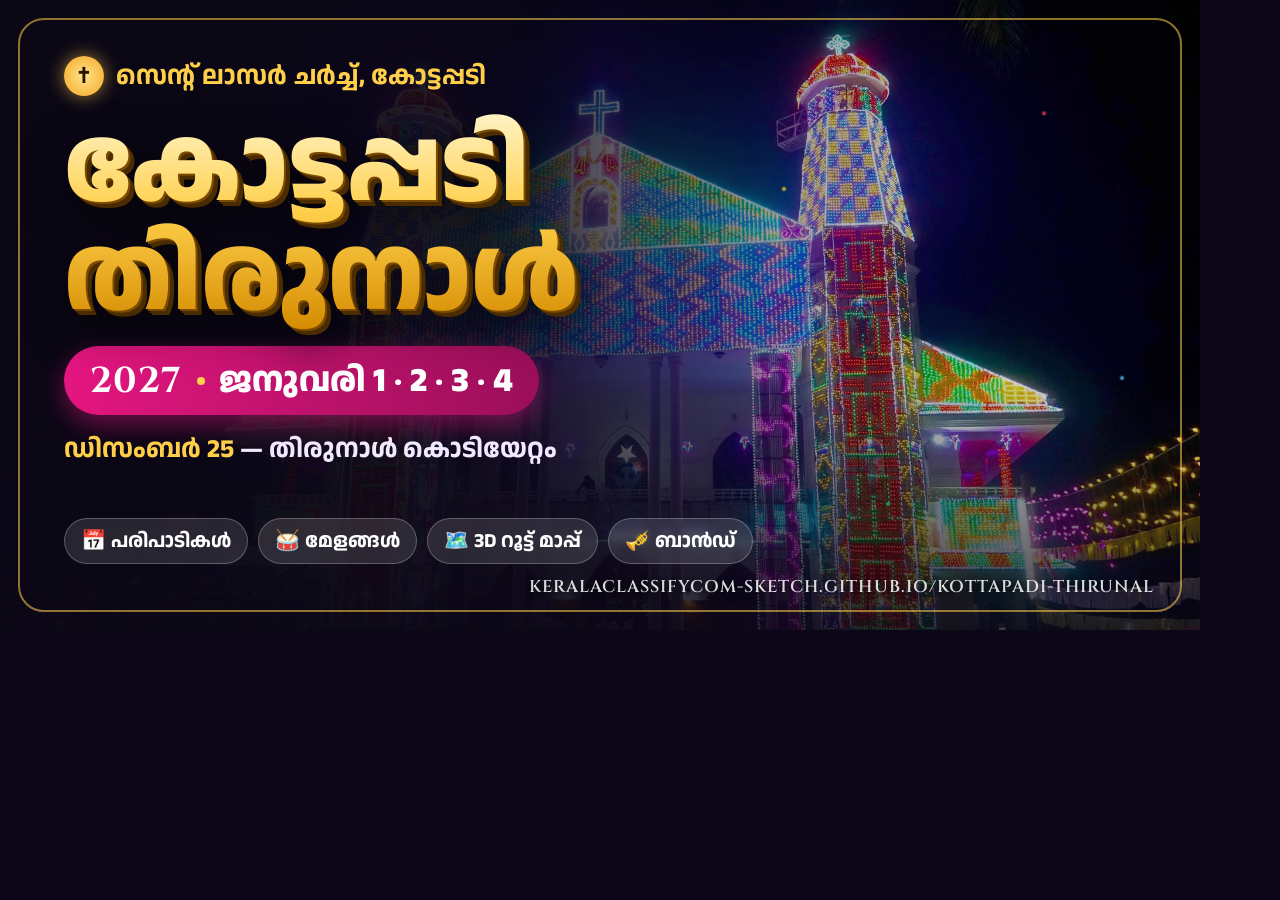
==== tools/og-card.html @ ef3389eb "Add WhatsApp / social link preview (Open Graph image and tags) 1200x630 preview card (illuminated ch" ====
<!doctype html>
<!-- Source for images/og-kottapadi-thirunal.jpg (the WhatsApp / Facebook link preview).
     Not linked from the site. Regenerate with tools/make-og.sh after editing. -->
<html lang="ml">
<head>
<meta charset="utf-8">
<link rel="stylesheet" href="https://fonts.googleapis.com/css2?family=Anek+Malayalam:wdth,wght@75..125,400..800&family=Cinzel:wght@600;700&display=block">
<style>
  html,body{margin:0;width:1200px;height:630px;overflow:hidden;background:#0b0716}
  .card{position:relative;width:1200px;height:630px;overflow:hidden;font-family:"Anek Malayalam",sans-serif;color:#fff}
  .photo{position:absolute;inset:0;background:url(../images/church-lights.jpg) 72% 40%/cover}
  .shade{position:absolute;inset:0;background:linear-gradient(90deg,rgba(11,7,22,.97) 0%,rgba(11,7,22,.9) 40%,rgba(11,7,22,.35) 66%,rgba(11,7,22,.05) 100%),
         linear-gradient(0deg,rgba(11,7,22,.75),transparent 40%)}
  .frame{position:absolute;inset:18px;border:2px solid rgba(255,207,74,.55);border-radius:26px}
  .text{position:absolute;left:64px;top:56px;width:640px}
  .church{display:flex;align-items:center;gap:12px;font-weight:700;font-size:26px;color:#ffcf4a;letter-spacing:.01em}
  .church i{font-style:normal;width:40px;height:40px;border-radius:50%;display:grid;place-items:center;background:radial-gradient(circle,#ffe58a,#f5a524);color:#2a1600;font-size:22px;box-shadow:0 0 18px rgba(255,207,74,.6)}
  h1{margin:18px 0 0;font-weight:800;line-height:1.05;font-size:104px;
     background:linear-gradient(180deg,#fff3c4 0%,#ffcf4a 45%,#d48a00 100%);-webkit-background-clip:text;background-clip:text;color:transparent;
     filter:drop-shadow(2px 2px 0 #7a4b00) drop-shadow(4px 4px 0 #4a2c00) drop-shadow(0 12px 22px rgba(0,0,0,.6))}
  h1 span{display:block}
  .year{display:inline-flex;align-items:center;gap:14px;margin-top:14px;padding:10px 26px;border-radius:999px;background:linear-gradient(90deg,#e4167f,#9b0f5a);
        font-weight:800;font-size:34px;box-shadow:0 10px 26px rgba(228,22,127,.45)}
  .year b{font-family:Cinzel,serif;font-size:36px;letter-spacing:.04em}
  .year i{width:8px;height:8px;border-radius:50%;background:#ffcf4a}
  .kodi{margin-top:16px;font-weight:700;font-size:26px;color:#f1e9ff}
  .kodi em{font-style:normal;color:#ffcf4a}
  .chips{position:absolute;left:64px;bottom:66px;display:flex;gap:10px}
  .chips span{padding:8px 16px;border-radius:999px;background:rgba(255,255,255,.12);border:1px solid rgba(255,255,255,.25);font-weight:700;font-size:20px;backdrop-filter:blur(4px)}
  .url{position:absolute;right:46px;bottom:32px;font-family:Cinzel,serif;font-weight:600;font-size:17px;letter-spacing:.06em;color:#fff;opacity:.85;text-shadow:0 2px 8px #000}
  .dots{position:absolute;right:0;top:0;width:520px;height:100%;pointer-events:none;
        background-image:radial-gradient(3px 3px at 20% 30%,#ffd60a,transparent),radial-gradient(3px 3px at 70% 18%,#ff3b5c,transparent),radial-gradient(3px 3px at 85% 60%,#5ec8ff,transparent),radial-gradient(3px 3px at 40% 80%,#22c55e,transparent)}
</style>
</head>
<body>
  <div class="card">
    <div class="photo"></div><div class="shade"></div><div class="dots"></div><div class="frame"></div>
    <div class="text">
      <div class="church"><i>✝</i>സെന്റ് ലാസർ ചർച്ച്, കോട്ടപ്പടി</div>
      <h1><span>കോട്ടപ്പടി</span><span>തിരുനാൾ</span></h1>
      <div class="year"><b>2027</b><i></i>ജനുവരി 1 · 2 · 3 · 4</div>
      <div class="kodi"><em>ഡിസംബർ 25</em> — തിരുനാൾ കൊടിയേറ്റം</div>
    </div>
    <div class="chips"><span>📅 പരിപാടികൾ</span><span>🥁 മേളങ്ങൾ</span><span>🗺️ 3D റൂട്ട് മാപ്പ്</span><span>🎺 ബാൻഡ്</span></div>
    <div class="url">KERALACLASSIFYCOM-SKETCH.GITHUB.IO/KOTTAPADI-THIRUNAL</div>
  </div>
</body>
</html>
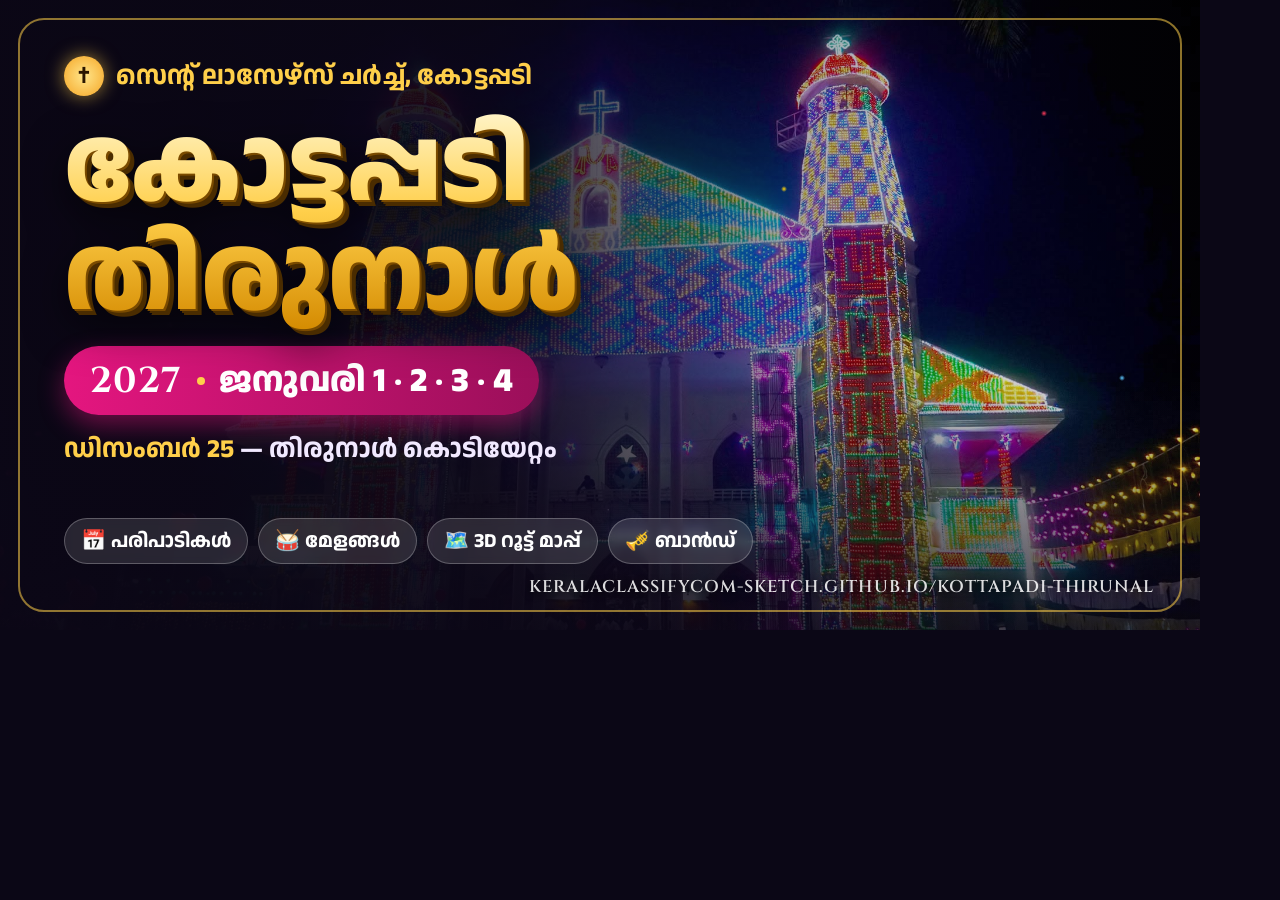
==== commit a7f7116f: "Rename to St.Lazer's Church, Kottappadi; add feast logos; new coordinators; unit slider on phones - " ====
--- a/tools/og-card.html
+++ b/tools/og-card.html
@@ -36,7 +36,7 @@
   <div class="card">
     <div class="photo"></div><div class="shade"></div><div class="dots"></div><div class="frame"></div>
     <div class="text">
-      <div class="church"><i>✝</i>സെന്റ് ലാസർ ചർച്ച്, കോട്ടപ്പടി</div>
+      <div class="church"><i>✝</i>സെന്റ് ലാസേഴ്സ് ചർച്ച്, കോട്ടപ്പടി</div>
       <h1><span>കോട്ടപ്പടി</span><span>തിരുനാൾ</span></h1>
       <div class="year"><b>2027</b><i></i>ജനുവരി 1 · 2 · 3 · 4</div>
       <div class="kodi"><em>ഡിസംബർ 25</em> — തിരുനാൾ കൊടിയേറ്റം</div>
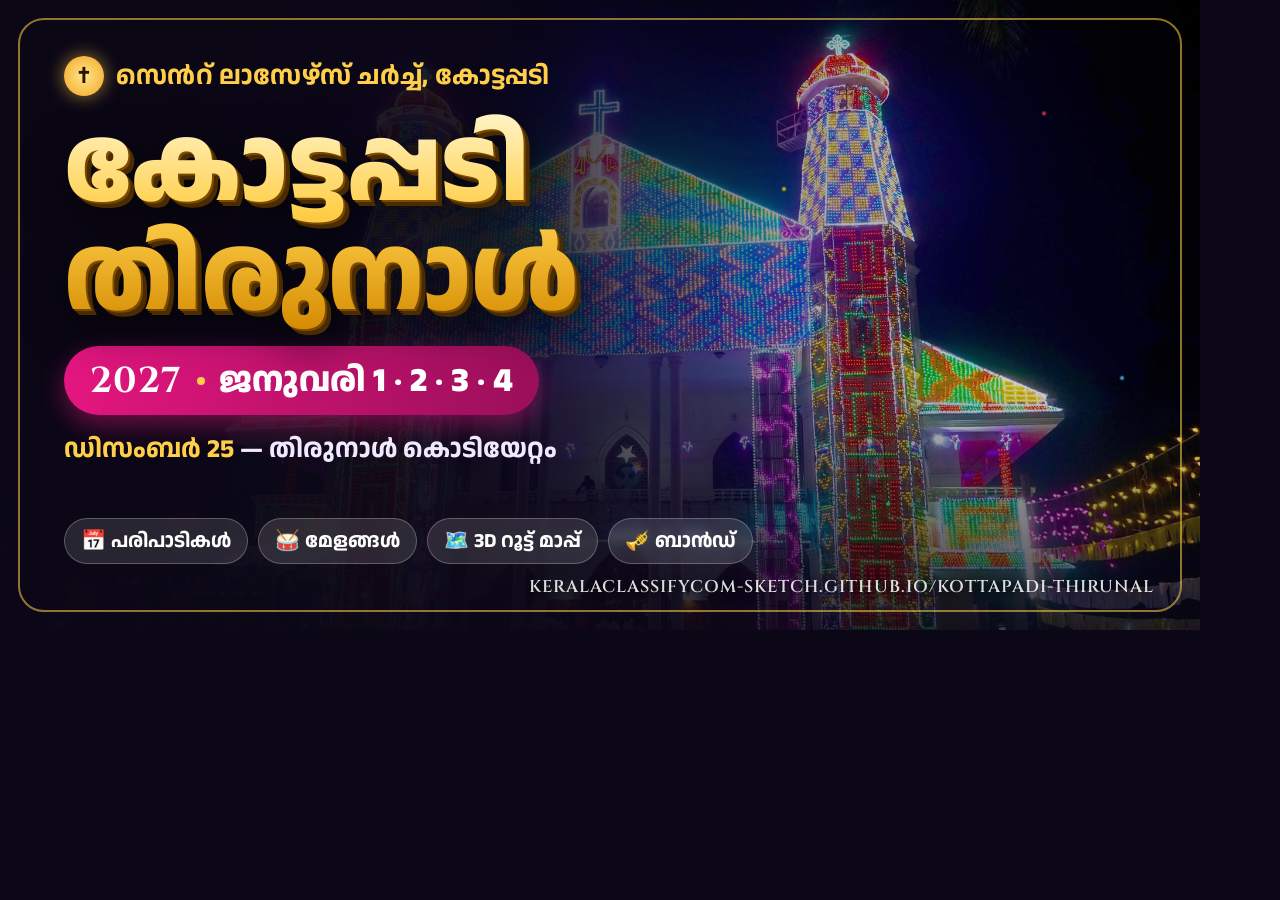
==== commit 04ed1d72: "Official feast line and name spelling (സെൻറ് ലാസേഴ്സ്); remove footer logo row Co-Authored-By: Claud" ====
--- a/tools/og-card.html
+++ b/tools/og-card.html
@@ -36,7 +36,7 @@
   <div class="card">
     <div class="photo"></div><div class="shade"></div><div class="dots"></div><div class="frame"></div>
     <div class="text">
-      <div class="church"><i>✝</i>സെന്റ് ലാസേഴ്സ് ചർച്ച്, കോട്ടപ്പടി</div>
+      <div class="church"><i>✝</i>സെൻറ് ലാസേഴ്സ് ചർച്ച്, കോട്ടപ്പടി</div>
       <h1><span>കോട്ടപ്പടി</span><span>തിരുനാൾ</span></h1>
       <div class="year"><b>2027</b><i></i>ജനുവരി 1 · 2 · 3 · 4</div>
       <div class="kodi"><em>ഡിസംബർ 25</em> — തിരുനാൾ കൊടിയേറ്റം</div>
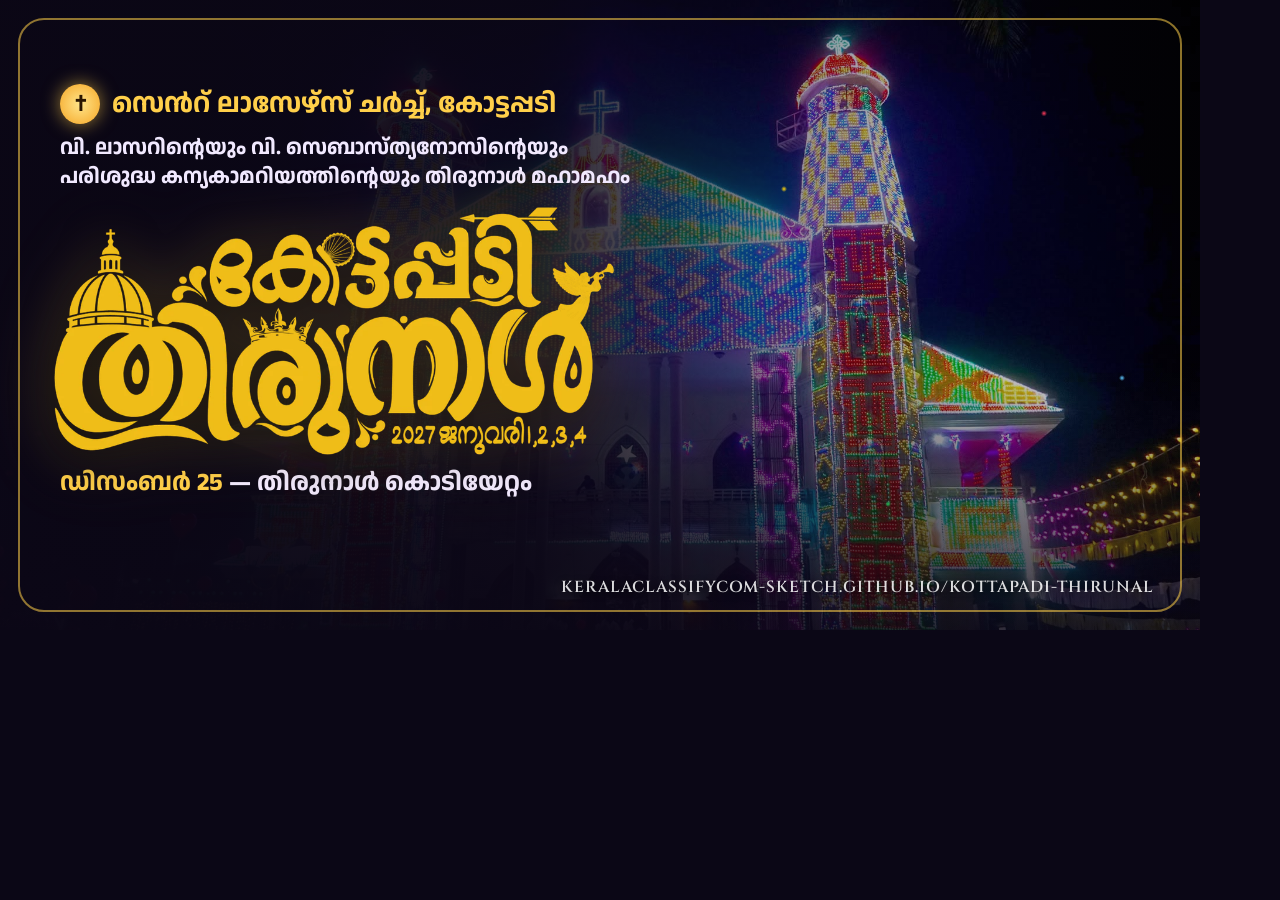
==== commit 0512aea8: "New link preview image with the feast logo and official feast line (new file name so WhatsApp refres" ====
--- a/tools/og-card.html
+++ b/tools/og-card.html
@@ -1,5 +1,5 @@
 <!doctype html>
-<!-- Source for images/og-kottapadi-thirunal.jpg (the WhatsApp / Facebook link preview).
+<!-- Source for images/og-kottapadi-thirunal-v2.jpg (the WhatsApp / Facebook link preview).
      Not linked from the site. Regenerate with tools/make-og.sh after editing. -->
 <html lang="ml">
 <head>
@@ -9,25 +9,17 @@
   html,body{margin:0;width:1200px;height:630px;overflow:hidden;background:#0b0716}
   .card{position:relative;width:1200px;height:630px;overflow:hidden;font-family:"Anek Malayalam",sans-serif;color:#fff}
   .photo{position:absolute;inset:0;background:url(../images/church-lights.jpg) 72% 40%/cover}
-  .shade{position:absolute;inset:0;background:linear-gradient(90deg,rgba(11,7,22,.97) 0%,rgba(11,7,22,.9) 40%,rgba(11,7,22,.35) 66%,rgba(11,7,22,.05) 100%),
-         linear-gradient(0deg,rgba(11,7,22,.75),transparent 40%)}
+  .shade{position:absolute;inset:0;background:linear-gradient(90deg,rgba(11,7,22,.97) 0%,rgba(11,7,22,.92) 44%,rgba(11,7,22,.4) 68%,rgba(11,7,22,.08) 100%),
+         linear-gradient(0deg,rgba(11,7,22,.8),transparent 42%)}
   .frame{position:absolute;inset:18px;border:2px solid rgba(255,207,74,.55);border-radius:26px}
-  .text{position:absolute;left:64px;top:56px;width:640px}
-  .church{display:flex;align-items:center;gap:12px;font-weight:700;font-size:26px;color:#ffcf4a;letter-spacing:.01em}
+  .text{position:absolute;left:60px;top:84px;width:660px}
+  .church{display:flex;align-items:center;gap:12px;font-weight:700;font-size:27px;color:#ffcf4a}
   .church i{font-style:normal;width:40px;height:40px;border-radius:50%;display:grid;place-items:center;background:radial-gradient(circle,#ffe58a,#f5a524);color:#2a1600;font-size:22px;box-shadow:0 0 18px rgba(255,207,74,.6)}
-  h1{margin:18px 0 0;font-weight:800;line-height:1.05;font-size:104px;
-     background:linear-gradient(180deg,#fff3c4 0%,#ffcf4a 45%,#d48a00 100%);-webkit-background-clip:text;background-clip:text;color:transparent;
-     filter:drop-shadow(2px 2px 0 #7a4b00) drop-shadow(4px 4px 0 #4a2c00) drop-shadow(0 12px 22px rgba(0,0,0,.6))}
-  h1 span{display:block}
-  .year{display:inline-flex;align-items:center;gap:14px;margin-top:14px;padding:10px 26px;border-radius:999px;background:linear-gradient(90deg,#e4167f,#9b0f5a);
-        font-weight:800;font-size:34px;box-shadow:0 10px 26px rgba(228,22,127,.45)}
-  .year b{font-family:Cinzel,serif;font-size:36px;letter-spacing:.04em}
-  .year i{width:8px;height:8px;border-radius:50%;background:#ffcf4a}
-  .kodi{margin-top:16px;font-weight:700;font-size:26px;color:#f1e9ff}
+  .feast{margin:10px 0 0;font-weight:700;font-size:21px;line-height:1.4;color:#f1e9ff}
+  .logo{display:block;width:560px;margin:14px 0 0 -6px;filter:drop-shadow(0 8px 20px rgba(0,0,0,.6)) drop-shadow(0 0 30px rgba(255,207,74,.25))}
+  .kodi{margin-top:10px;font-weight:700;font-size:25px;color:#f1e9ff}
   .kodi em{font-style:normal;color:#ffcf4a}
-  .chips{position:absolute;left:64px;bottom:66px;display:flex;gap:10px}
-  .chips span{padding:8px 16px;border-radius:999px;background:rgba(255,255,255,.12);border:1px solid rgba(255,255,255,.25);font-weight:700;font-size:20px;backdrop-filter:blur(4px)}
-  .url{position:absolute;right:46px;bottom:32px;font-family:Cinzel,serif;font-weight:600;font-size:17px;letter-spacing:.06em;color:#fff;opacity:.85;text-shadow:0 2px 8px #000}
+  .url{position:absolute;right:46px;bottom:32px;font-family:Cinzel,serif;font-weight:600;font-size:16px;letter-spacing:.06em;color:#fff;opacity:.85;text-shadow:0 2px 8px #000}
   .dots{position:absolute;right:0;top:0;width:520px;height:100%;pointer-events:none;
         background-image:radial-gradient(3px 3px at 20% 30%,#ffd60a,transparent),radial-gradient(3px 3px at 70% 18%,#ff3b5c,transparent),radial-gradient(3px 3px at 85% 60%,#5ec8ff,transparent),radial-gradient(3px 3px at 40% 80%,#22c55e,transparent)}
 </style>
@@ -37,11 +29,10 @@
     <div class="photo"></div><div class="shade"></div><div class="dots"></div><div class="frame"></div>
     <div class="text">
       <div class="church"><i>✝</i>സെൻറ് ലാസേഴ്സ് ചർച്ച്, കോട്ടപ്പടി</div>
-      <h1><span>കോട്ടപ്പടി</span><span>തിരുനാൾ</span></h1>
-      <div class="year"><b>2027</b><i></i>ജനുവരി 1 · 2 · 3 · 4</div>
+      <p class="feast">വി. ലാസറിന്റെയും വി. സെബാസ്ത്യനോസിന്റെയും<br>പരിശുദ്ധ കന്യകാമറിയത്തിന്റെയും തിരുനാൾ മഹാമഹം</p>
+      <img class="logo" src="../images/logos/kottapadi-thirunal.webp" alt="">
       <div class="kodi"><em>ഡിസംബർ 25</em> — തിരുനാൾ കൊടിയേറ്റം</div>
     </div>
-    <div class="chips"><span>📅 പരിപാടികൾ</span><span>🥁 മേളങ്ങൾ</span><span>🗺️ 3D റൂട്ട് മാപ്പ്</span><span>🎺 ബാൻഡ്</span></div>
     <div class="url">KERALACLASSIFYCOM-SKETCH.GITHUB.IO/KOTTAPADI-THIRUNAL</div>
   </div>
 </body>
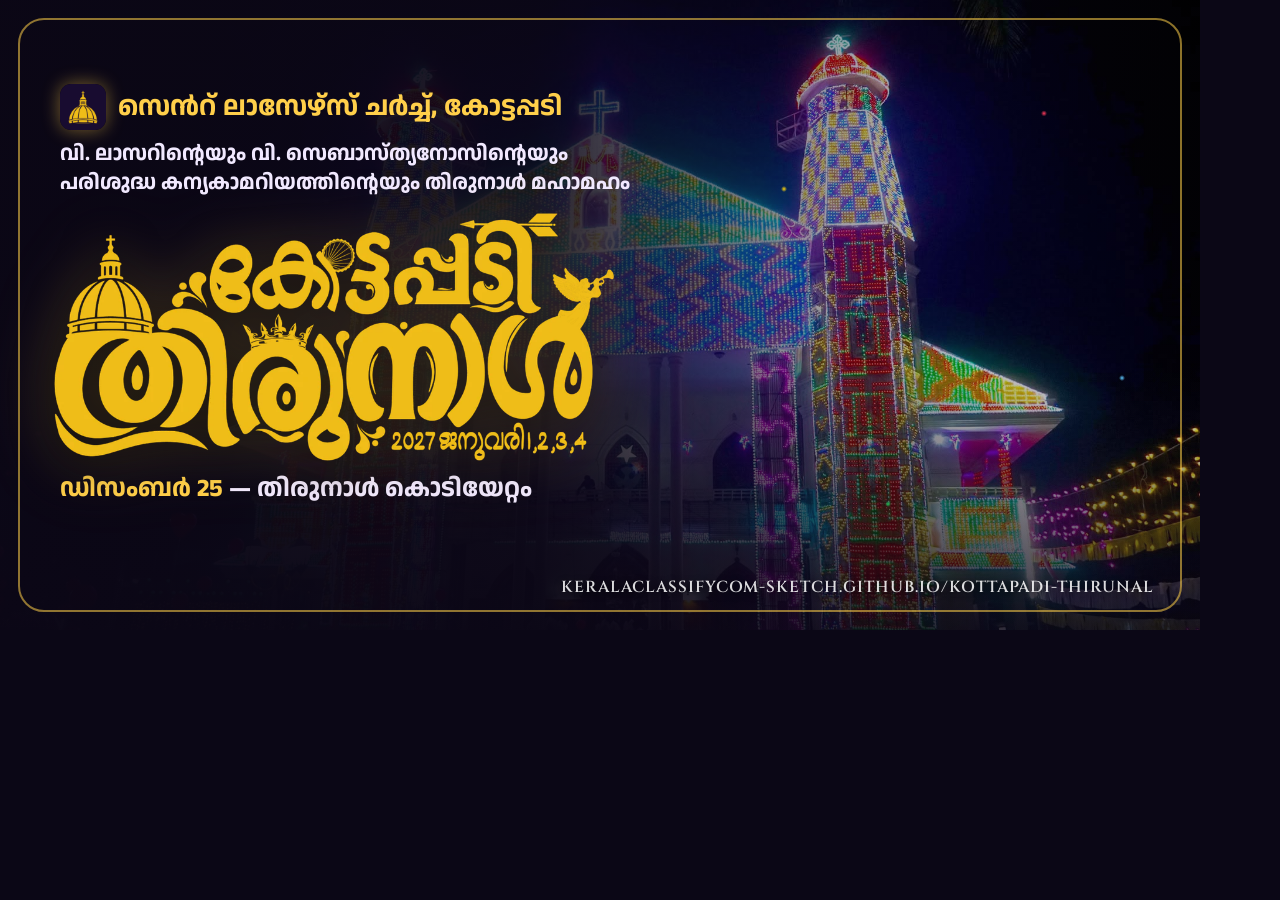
==== commit d438e66a: "Rapakal logo fits its card on phones; dome icon in the share preview image (v3) Co-Authored-By: Clau" ====
--- a/tools/og-card.html
+++ b/tools/og-card.html
@@ -1,5 +1,5 @@
 <!doctype html>
-<!-- Source for images/og-kottapadi-thirunal-v2.jpg (the WhatsApp / Facebook link preview).
+<!-- Source for images/og-kottapadi-thirunal-v3.jpg (the WhatsApp / Facebook link preview).
      Not linked from the site. Regenerate with tools/make-og.sh after editing. -->
 <html lang="ml">
 <head>
@@ -14,6 +14,7 @@
   .frame{position:absolute;inset:18px;border:2px solid rgba(255,207,74,.55);border-radius:26px}
   .text{position:absolute;left:60px;top:84px;width:660px}
   .church{display:flex;align-items:center;gap:12px;font-weight:700;font-size:27px;color:#ffcf4a}
+  .church .dome{width:46px;height:46px;border-radius:11px;box-shadow:0 0 18px rgba(255,207,74,.45)}
   .church i{font-style:normal;width:40px;height:40px;border-radius:50%;display:grid;place-items:center;background:radial-gradient(circle,#ffe58a,#f5a524);color:#2a1600;font-size:22px;box-shadow:0 0 18px rgba(255,207,74,.6)}
   .feast{margin:10px 0 0;font-weight:700;font-size:21px;line-height:1.4;color:#f1e9ff}
   .logo{display:block;width:560px;margin:14px 0 0 -6px;filter:drop-shadow(0 8px 20px rgba(0,0,0,.6)) drop-shadow(0 0 30px rgba(255,207,74,.25))}
@@ -28,7 +29,7 @@
   <div class="card">
     <div class="photo"></div><div class="shade"></div><div class="dots"></div><div class="frame"></div>
     <div class="text">
-      <div class="church"><i>✝</i>സെൻറ് ലാസേഴ്സ് ചർച്ച്, കോട്ടപ്പടി</div>
+      <div class="church"><img class="dome" src="../images/icon-512.png" alt="">സെൻറ് ലാസേഴ്സ് ചർച്ച്, കോട്ടപ്പടി</div>
       <p class="feast">വി. ലാസറിന്റെയും വി. സെബാസ്ത്യനോസിന്റെയും<br>പരിശുദ്ധ കന്യകാമറിയത്തിന്റെയും തിരുനാൾ മഹാമഹം</p>
       <img class="logo" src="../images/logos/kottapadi-thirunal.webp" alt="">
       <div class="kodi"><em>ഡിസംബർ 25</em> — തിരുനാൾ കൊടിയേറ്റം</div>
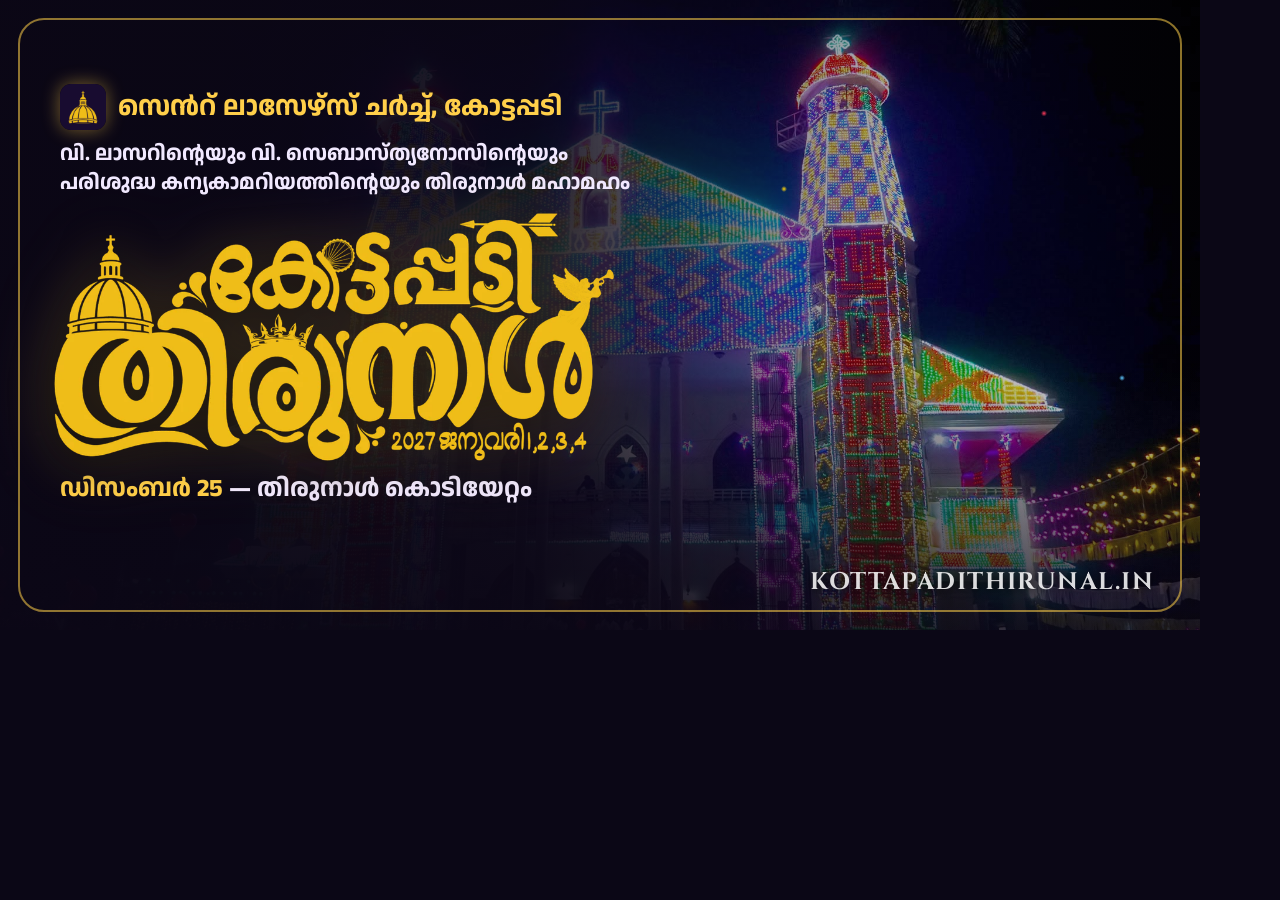
==== commit 019b0aea: "Move to kottapadithirunal.in: links, share image, QR codes and poster Co-Authored-By: Claude Opus 5." ====
--- a/tools/og-card.html
+++ b/tools/og-card.html
@@ -1,5 +1,5 @@
 <!doctype html>
-<!-- Source for images/og-kottapadi-thirunal-v3.jpg (the WhatsApp / Facebook link preview).
+<!-- Source for images/og-kottapadi-thirunal-v4.jpg (the WhatsApp / Facebook link preview).
      Not linked from the site. Regenerate with tools/make-og.sh after editing. -->
 <html lang="ml">
 <head>
@@ -20,7 +20,7 @@
   .logo{display:block;width:560px;margin:14px 0 0 -6px;filter:drop-shadow(0 8px 20px rgba(0,0,0,.6)) drop-shadow(0 0 30px rgba(255,207,74,.25))}
   .kodi{margin-top:10px;font-weight:700;font-size:25px;color:#f1e9ff}
   .kodi em{font-style:normal;color:#ffcf4a}
-  .url{position:absolute;right:46px;bottom:32px;font-family:Cinzel,serif;font-weight:600;font-size:16px;letter-spacing:.06em;color:#fff;opacity:.85;text-shadow:0 2px 8px #000}
+  .url{position:absolute;right:46px;bottom:32px;font-family:Cinzel,serif;font-weight:700;font-size:24px;letter-spacing:.06em;color:#fff;opacity:.85;text-shadow:0 2px 8px #000}
   .dots{position:absolute;right:0;top:0;width:520px;height:100%;pointer-events:none;
         background-image:radial-gradient(3px 3px at 20% 30%,#ffd60a,transparent),radial-gradient(3px 3px at 70% 18%,#ff3b5c,transparent),radial-gradient(3px 3px at 85% 60%,#5ec8ff,transparent),radial-gradient(3px 3px at 40% 80%,#22c55e,transparent)}
 </style>
@@ -34,7 +34,7 @@
       <img class="logo" src="../images/logos/kottapadi-thirunal.webp" alt="">
       <div class="kodi"><em>ഡിസംബർ 25</em> — തിരുനാൾ കൊടിയേറ്റം</div>
     </div>
-    <div class="url">KERALACLASSIFYCOM-SKETCH.GITHUB.IO/KOTTAPADI-THIRUNAL</div>
+    <div class="url">KOTTAPADITHIRUNAL.IN</div>
   </div>
 </body>
 </html>
